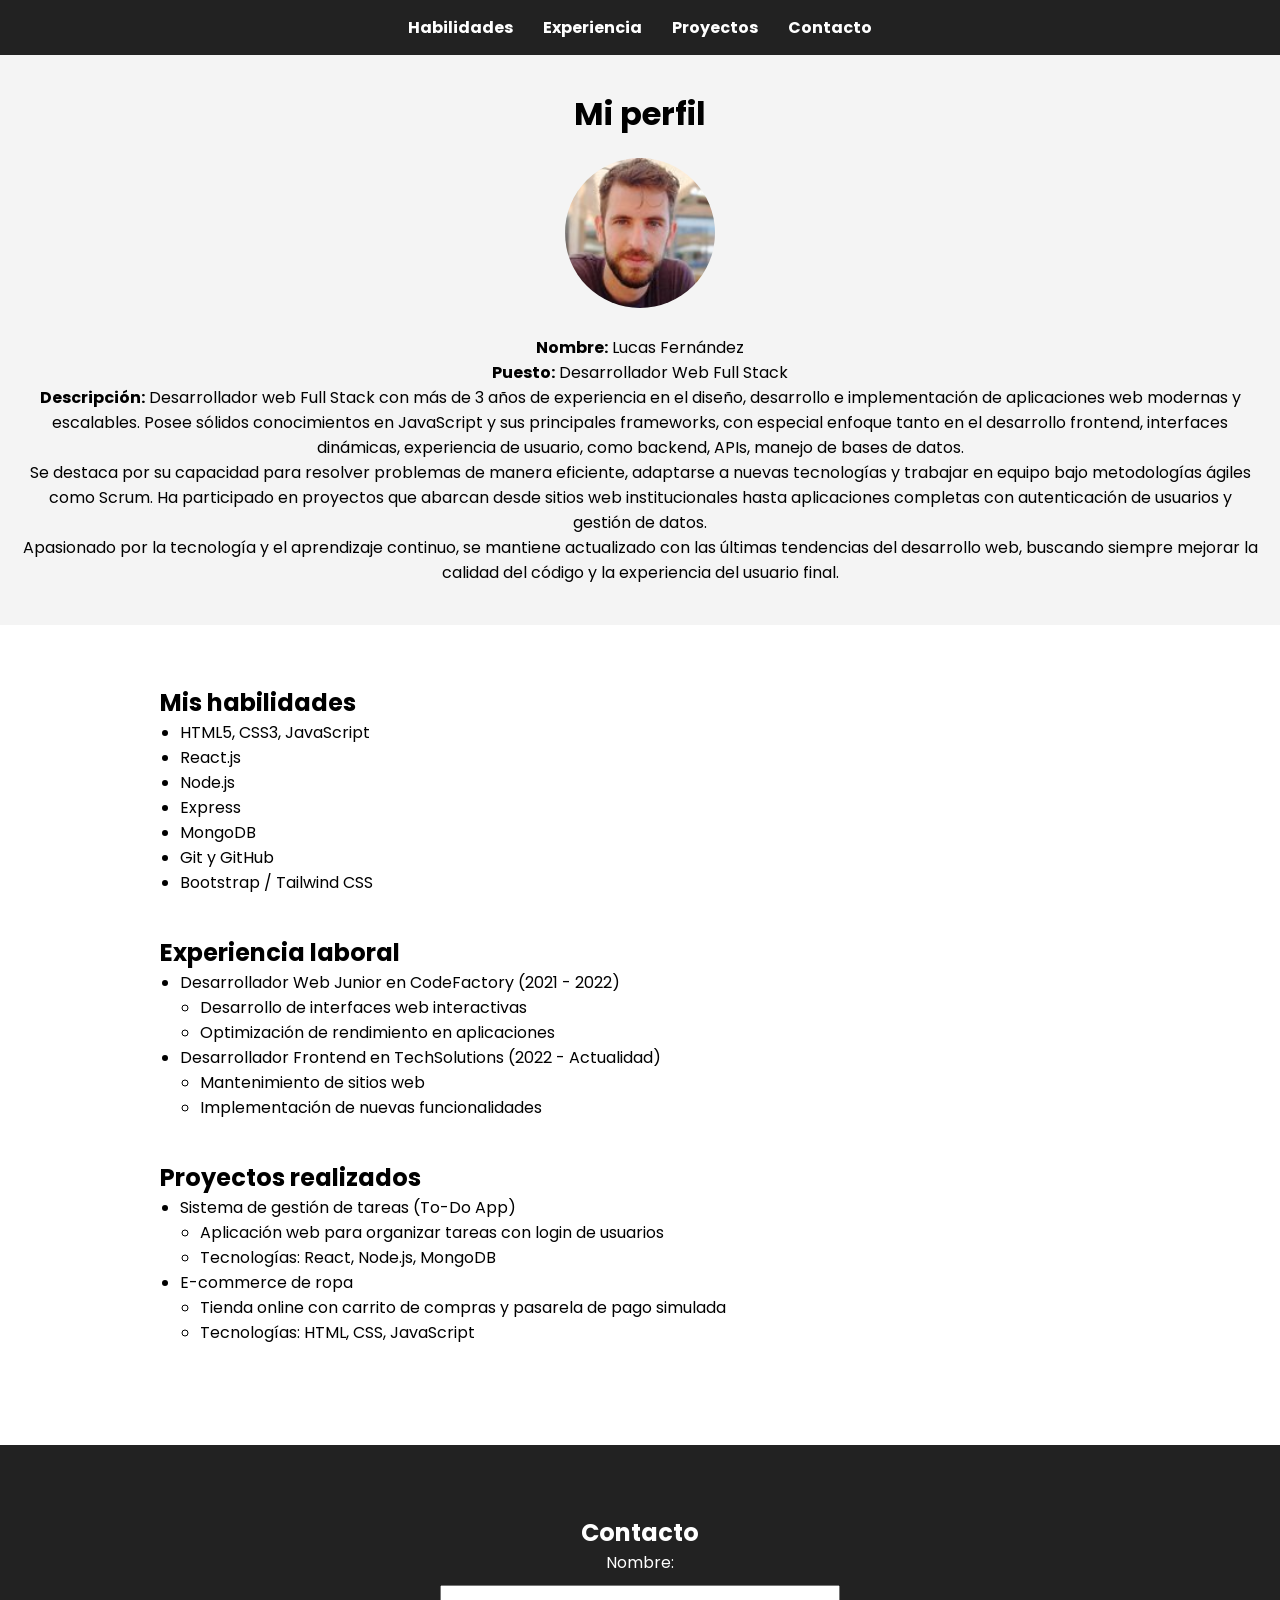
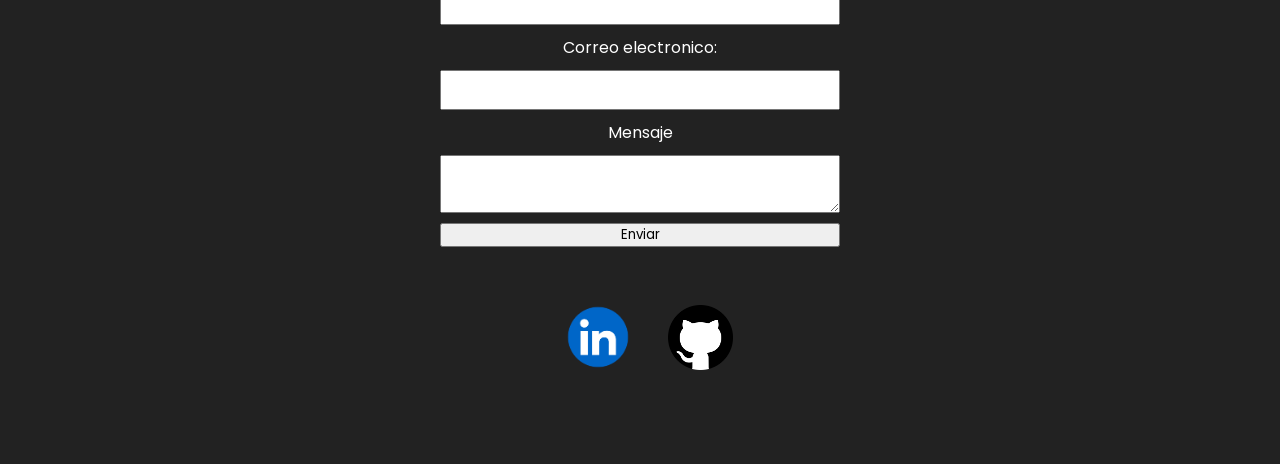
==== index.html @ 5711893b "URL publica" ====
<!DOCTYPE html>
<html>
    <head>
        <title>Portafolio personal</title>
        <meta charset="UTF-8">
        <meta name="viewport" content="width=device-width, initial-scale=1.0">
        <link rel="stylesheet" href="css/Styles.css">
        <link href="https://fonts.googleapis.com/css2?family=Poppins:wght@300;400;600&display=swap" rel="stylesheet">
        <link rel="icon" href="Imagenes/Logo portafolio.png">

    </head> 
    <body>
        <nav>
            <a href="#habilidades">Habilidades</a>
            <a href="#experiencia">Experiencia</a>
            <a href="#proyectos">Proyectos</a>
            <a href="#contacto">Contacto</a>
        </nav>
        <header id="perfil">
            <h1>Mi perfil</h1>
        <img src="Imagenes/Foto de perfil.jpg" alt="Foto de perfil">
        <p><strong>Nombre:</strong> Lucas Fernández<br>
        <strong>Puesto:</strong> Desarrollador Web Full Stack</p>

        <p><strong>Descripción:</strong> Desarrollador web Full Stack con más de 3 años de experiencia en el diseño, desarrollo e implementación de aplicaciones web modernas y escalables. Posee sólidos conocimientos en JavaScript y sus principales frameworks, con especial enfoque tanto en el desarrollo frontend, interfaces dinámicas, experiencia de usuario, como backend, APIs, manejo de bases de datos.<br>

Se destaca por su capacidad para resolver problemas de manera eficiente, adaptarse a nuevas tecnologías y trabajar en equipo bajo metodologías ágiles como Scrum. Ha participado en proyectos que abarcan desde sitios web institucionales hasta aplicaciones completas con autenticación de usuarios y gestión de datos. <br>

Apasionado por la tecnología y el aprendizaje continuo, se mantiene actualizado con las últimas tendencias del desarrollo web, buscando siempre mejorar la calidad del código y la experiencia del usuario final.</p>
        </header>
        <main>
        <section id="habilidades">
        <h2>Mis habilidades</h2>
        <ul>
            <li>HTML5, CSS3, JavaScript</li>
            <li>React.js</li>
            <li>Node.js</li>
            <li>Express</li>
            <li>MongoDB</li>
            <li>Git y GitHub</li>
            <li>Bootstrap / Tailwind CSS</li>
        </ul>
        </section>
        <section id="experiencia">
        <h2>Experiencia laboral</h2>
        <ul>
            <li>Desarrollador Web Junior en CodeFactory (2021 - 2022)
                <ul>
                    <li>Desarrollo de interfaces web interactivas</li>
                    <li>Optimización de rendimiento en aplicaciones</li>
                </ul>
            </li>
            <li>Desarrollador Frontend en TechSolutions (2022 - Actualidad)
                <ul>
                    <li>Mantenimiento de sitios web</li>
                    <li>Implementación de nuevas funcionalidades</li>
                </ul>
            </li>
        </ul>
        </section>
        <section id="proyectos">
        <h2>Proyectos realizados</h2>
         <ul>
            <li>Sistema de gestión de tareas (To-Do App)
                <ul>
                    <li>Aplicación web para organizar tareas con login de usuarios</li>
                    <li>Tecnologías: React, Node.js, MongoDB</li>
                </ul>
            </li>
            <li>E-commerce de ropa
                <ul>
                    <li>Tienda online con carrito de compras y pasarela de pago simulada</li>
                    <li>Tecnologías: HTML, CSS, JavaScript</li>
                </ul>
            </li>
        </ul>
        </section>
    </main>
        <footer>
            <section id="contacto">
                <h2>Contacto</h2>
                <form>
                    <label for="nombre">Nombre:</label>
                    <input type="text" name="nombre" id="nombre" required>

                    <label for="email">Correo electronico:</label>
                    <input type="email" name="email" id="email" required>

                    <label for="mensaje">Mensaje</label>
                    <textarea name="mensaje" id="mensaje" required></textarea>

                    <button type="submit">Enviar</button>
                </form>
            </section>
            <section id="redes">

                <a href="https://linkedin.com/in/lucasfernandez-dev" target="_blank"><img class="linkeding"src="Imagenes/Logo Linkeding.webp" alt="Logo linkedin" ></a>
                <a href="https://github.com/lucasfernandez" target="_blank"><img src="Imagenes/Logo GitHub.png" alt="Logo de GitHub"></a>
            </section>
            
        </footer>
    
    </body>
</html>
---- css/Styles.css ----
/* Reset básico */
*{
    margin:0;
    padding:0;
    box-sizing:border-box;
    font-family: 'Poppins', sans-serif;
}

body{
    padding-top:50px;  /* espacio para el nav */
}

/* NAV */
nav{
    background:#222;
    padding:15px;
    display:flex;
    justify-content:center; /*dice si va centrado a la derecha o a la izquierda*/
    gap:30px; /*espacio entre los elementos flex*/

    position:fixed;   /* lo fija */
    top:0;
    left:0;
    width:100%;       /* ocupa todo el ancho */
    z-index:1000;     /* queda por encima del contenido */
}

nav a{
    color:white;
    text-decoration:none;
    font-weight:bold;
}

/* HEADER */
header{
    text-align:center;
    padding:40px 20px;
    background:#f4f4f4;
}

header img{
    width:150px;
    border-radius:50%;
    margin:20px 0;
}

/* CONTENIDO */
main{
    max-width:1000px;
    margin:auto;
    padding:20px;
}

/* SECCIONES */
section{
    margin:40px 0;
    scroll-margin-top:150px;
}

/* LISTAS */
ul{
    padding-left:20px;
}

/* FOOTER */
footer{
    background:#222;
    color:white;
    text-align:center;
    padding:30px;

    width:100%;
    margin-top:40px;
}

footer img{
    height:65px;
    width:auto;
    margin:0px;
    padding: auto;
}
.linkeding{
    height: 100px;
    margin: 0px;
    padding: auto;
}
#redes{
    display:flex;
    justify-content:center;
    align-items:center;  
    gap:20px;
}

/* FORM */
form{
    display:flex;
    flex-direction:column;
    gap:10px;
    max-width:400px;
    margin:auto;
}

input, textarea{
    padding:8px;
}

/* 🔴 RESPONSIVE */
@media (max-width:768px){

    /* NAV compacto */
    nav{
        flex-direction:column;
        align-items:center;
        gap:10px;
        padding:10px;
    }

    nav a{
        font-size:14px;
        padding:5px;
    }

    /* Reducir espacio del body (nav más chico) */
    body{
        padding-top:150px;
    }

    /* Imagen perfil más chica */
    header img{
        width:110px;
    }

    /* Texto más cómodo en mobile */
    main{
        padding:15px;
    }

    section{
        scroll-margin-top:170px;
    }
}
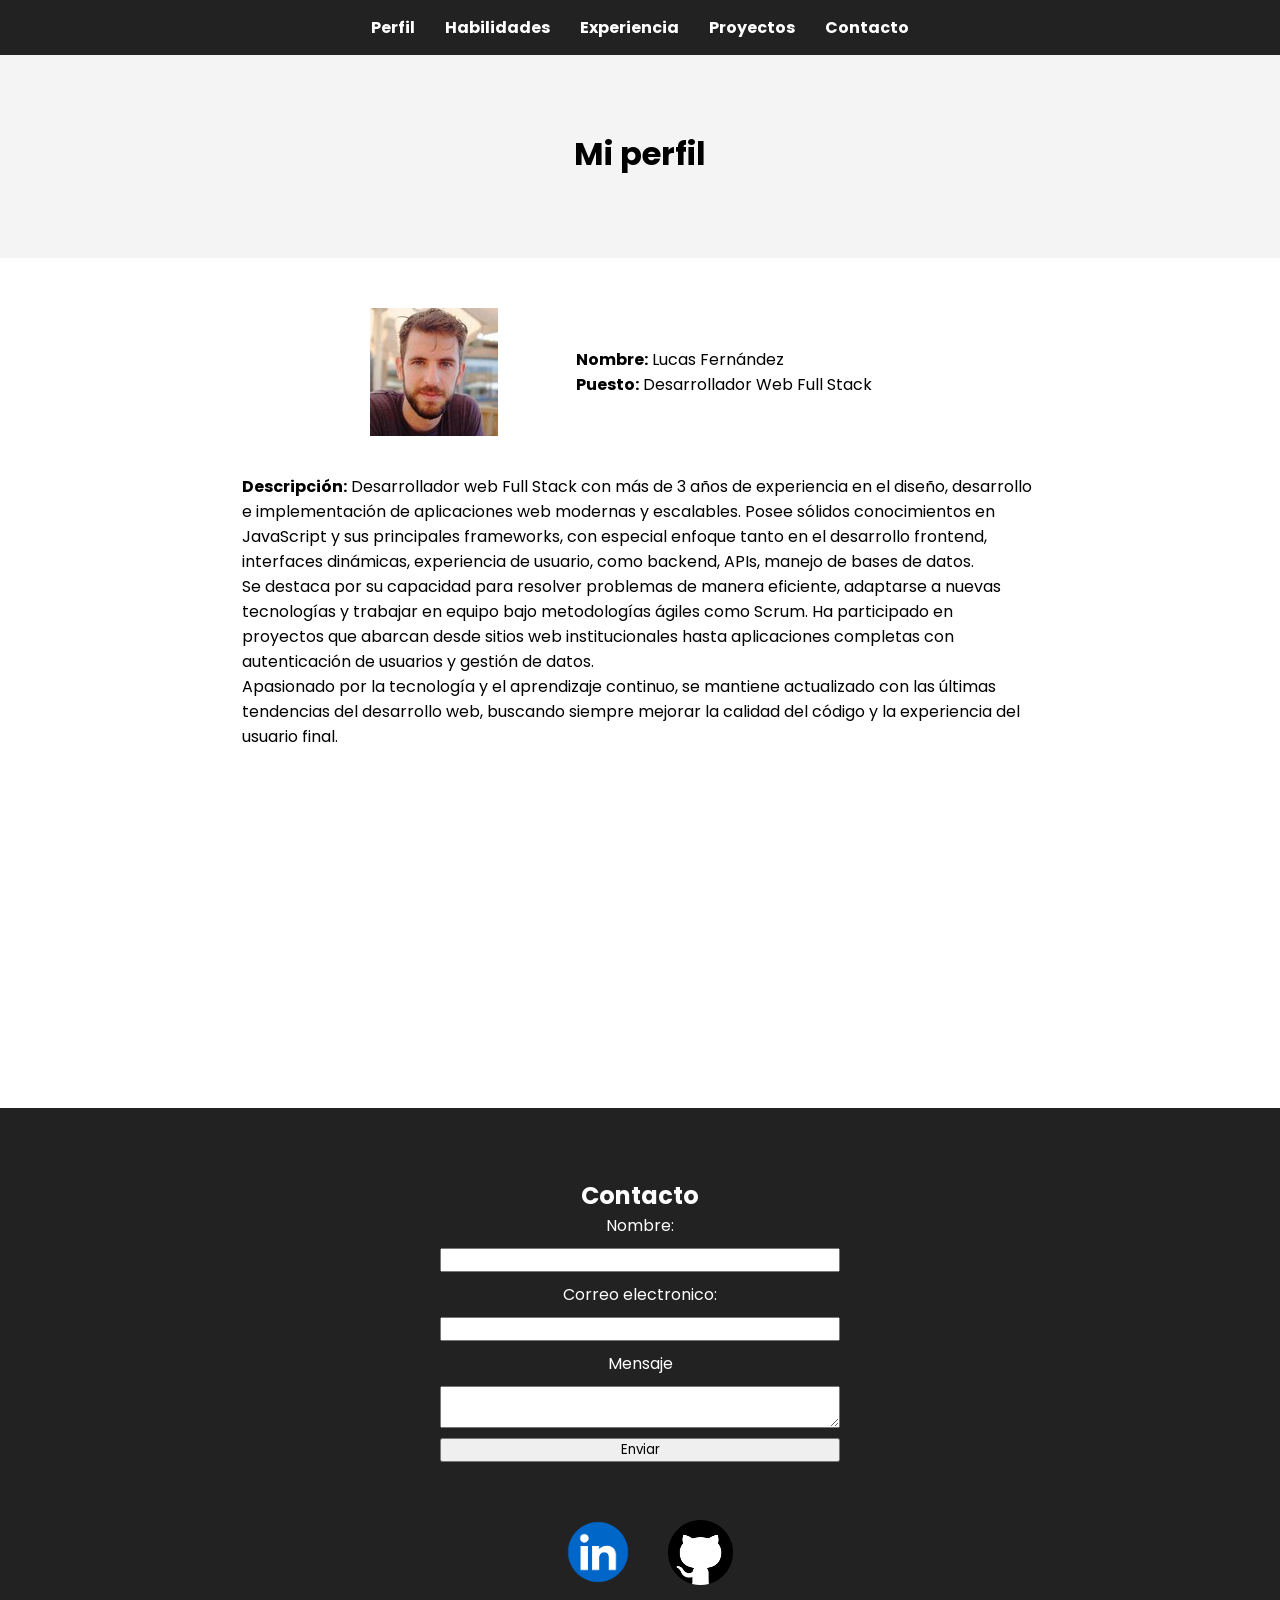
==== commit 84574c08: "Reorganización general" ====
--- a/index.html
+++ b/index.html
@@ -7,75 +7,32 @@
         <link rel="stylesheet" href="css/Styles.css">
         <link href="https://fonts.googleapis.com/css2?family=Poppins:wght@300;400;600&display=swap" rel="stylesheet">
         <link rel="icon" href="Imagenes/Logo portafolio.png">
-
     </head> 
     <body>
         <nav>
-            <a href="#habilidades">Habilidades</a>
-            <a href="#experiencia">Experiencia</a>
-            <a href="#proyectos">Proyectos</a>
+            <a href="index.html">Perfil</a>
+            <a href="html/habilidades.html">Habilidades</a>
+            <a href="html/experiencia.html">Experiencia</a>
+            <a href="html/proyectos.html">Proyectos</a>
             <a href="#contacto">Contacto</a>
         </nav>
         <header id="perfil">
             <h1>Mi perfil</h1>
-        <img src="Imagenes/Foto de perfil.jpg" alt="Foto de perfil">
-        <p><strong>Nombre:</strong> Lucas Fernández<br>
-        <strong>Puesto:</strong> Desarrollador Web Full Stack</p>
-
+        </header>
+        <main>
+            <div class="perfil-info">
+                <img src="Imagenes/Foto de perfil.jpg" alt="Foto de perfil">
+                <div>
+                    <p><strong>Nombre:</strong> Lucas Fernández<br>
+                    <strong>Puesto:</strong> Desarrollador Web Full Stack</p>
+                </div>
+            </div>
         <p><strong>Descripción:</strong> Desarrollador web Full Stack con más de 3 años de experiencia en el diseño, desarrollo e implementación de aplicaciones web modernas y escalables. Posee sólidos conocimientos en JavaScript y sus principales frameworks, con especial enfoque tanto en el desarrollo frontend, interfaces dinámicas, experiencia de usuario, como backend, APIs, manejo de bases de datos.<br>
 
 Se destaca por su capacidad para resolver problemas de manera eficiente, adaptarse a nuevas tecnologías y trabajar en equipo bajo metodologías ágiles como Scrum. Ha participado en proyectos que abarcan desde sitios web institucionales hasta aplicaciones completas con autenticación de usuarios y gestión de datos. <br>
 
 Apasionado por la tecnología y el aprendizaje continuo, se mantiene actualizado con las últimas tendencias del desarrollo web, buscando siempre mejorar la calidad del código y la experiencia del usuario final.</p>
-        </header>
-        <main>
-        <section id="habilidades">
-        <h2>Mis habilidades</h2>
-        <ul>
-            <li>HTML5, CSS3, JavaScript</li>
-            <li>React.js</li>
-            <li>Node.js</li>
-            <li>Express</li>
-            <li>MongoDB</li>
-            <li>Git y GitHub</li>
-            <li>Bootstrap / Tailwind CSS</li>
-        </ul>
-        </section>
-        <section id="experiencia">
-        <h2>Experiencia laboral</h2>
-        <ul>
-            <li>Desarrollador Web Junior en CodeFactory (2021 - 2022)
-                <ul>
-                    <li>Desarrollo de interfaces web interactivas</li>
-                    <li>Optimización de rendimiento en aplicaciones</li>
-                </ul>
-            </li>
-            <li>Desarrollador Frontend en TechSolutions (2022 - Actualidad)
-                <ul>
-                    <li>Mantenimiento de sitios web</li>
-                    <li>Implementación de nuevas funcionalidades</li>
-                </ul>
-            </li>
-        </ul>
-        </section>
-        <section id="proyectos">
-        <h2>Proyectos realizados</h2>
-         <ul>
-            <li>Sistema de gestión de tareas (To-Do App)
-                <ul>
-                    <li>Aplicación web para organizar tareas con login de usuarios</li>
-                    <li>Tecnologías: React, Node.js, MongoDB</li>
-                </ul>
-            </li>
-            <li>E-commerce de ropa
-                <ul>
-                    <li>Tienda online con carrito de compras y pasarela de pago simulada</li>
-                    <li>Tecnologías: HTML, CSS, JavaScript</li>
-                </ul>
-            </li>
-        </ul>
-        </section>
-    </main>
+        </main>
         <footer>
             <section id="contacto">
                 <h2>Contacto</h2>
--- a/css/Styles.css
+++ b/css/Styles.css
@@ -5,7 +5,9 @@
     box-sizing:border-box;
     font-family: 'Poppins', sans-serif;
 }
-
+html {
+    scroll-behavior: smooth;
+}
 body{
     padding-top:50px;  /* espacio para el nav */
 }
@@ -34,32 +36,34 @@
 /* HEADER */
 header{
     text-align:center;
-    padding:40px 20px;
+    width:100%;
+    padding:80px 10%;
     background:#f4f4f4;
 }
-
-header img{
-    width:150px;
-    border-radius:50%;
-    margin:20px 0;
-}
-
 /* CONTENIDO */
 main{
     max-width:1000px;
     margin:auto;
-    padding:20px;
+    padding:50px 5%;
+    min-height: calc(100vh - 70px);
+}
+.perfil-info{
+    display:flex;
+    align-items:center;
+    justify-content:center;
+    gap:40px;
 }
 
 /* SECCIONES */
 section{
     margin:40px 0;
-    scroll-margin-top:150px;
+    scroll-margin-top:120px;
 }
-
 /* LISTAS */
 ul{
-    padding-left:20px;
+    padding-left:50px;
+    padding-bottom:50px ;
+    
 }
 
 /* FOOTER */
@@ -70,7 +74,7 @@
     padding:30px;
 
     width:100%;
-    margin-top:40px;
+    margin-top:20px;
 }
 
 footer img{
@@ -99,9 +103,30 @@
     max-width:400px;
     margin:auto;
 }
-
-input, textarea{
-    padding:8px;
+.logos{
+    display: flex;
+    flex-wrap: wrap;
+    gap: 25px;
+    justify-content: center;
+    align-items: center;
+}
+.logos img{
+    width: 120px;
+    height: 120px;
+    object-fit: contain;
+    padding: 15px;
+    background: #f5f5f5;
+    border-radius: 12px;
+    transition: 0.3s;
+}
+p{
+    margin: 1cm;
+}
+.tarjeta{
+    margin: 10px;
+    padding: 20px;
+    border-radius: 30px;
+    background-color:#f4f4f4;
 }
 
 /* 🔴 RESPONSIVE */
@@ -129,13 +154,7 @@
     header img{
         width:110px;
     }
-
-    /* Texto más cómodo en mobile */
-    main{
-        padding:15px;
-    }
-
     section{
-        scroll-margin-top:170px;
+        scroll-margin-top:230px;
     }
 }
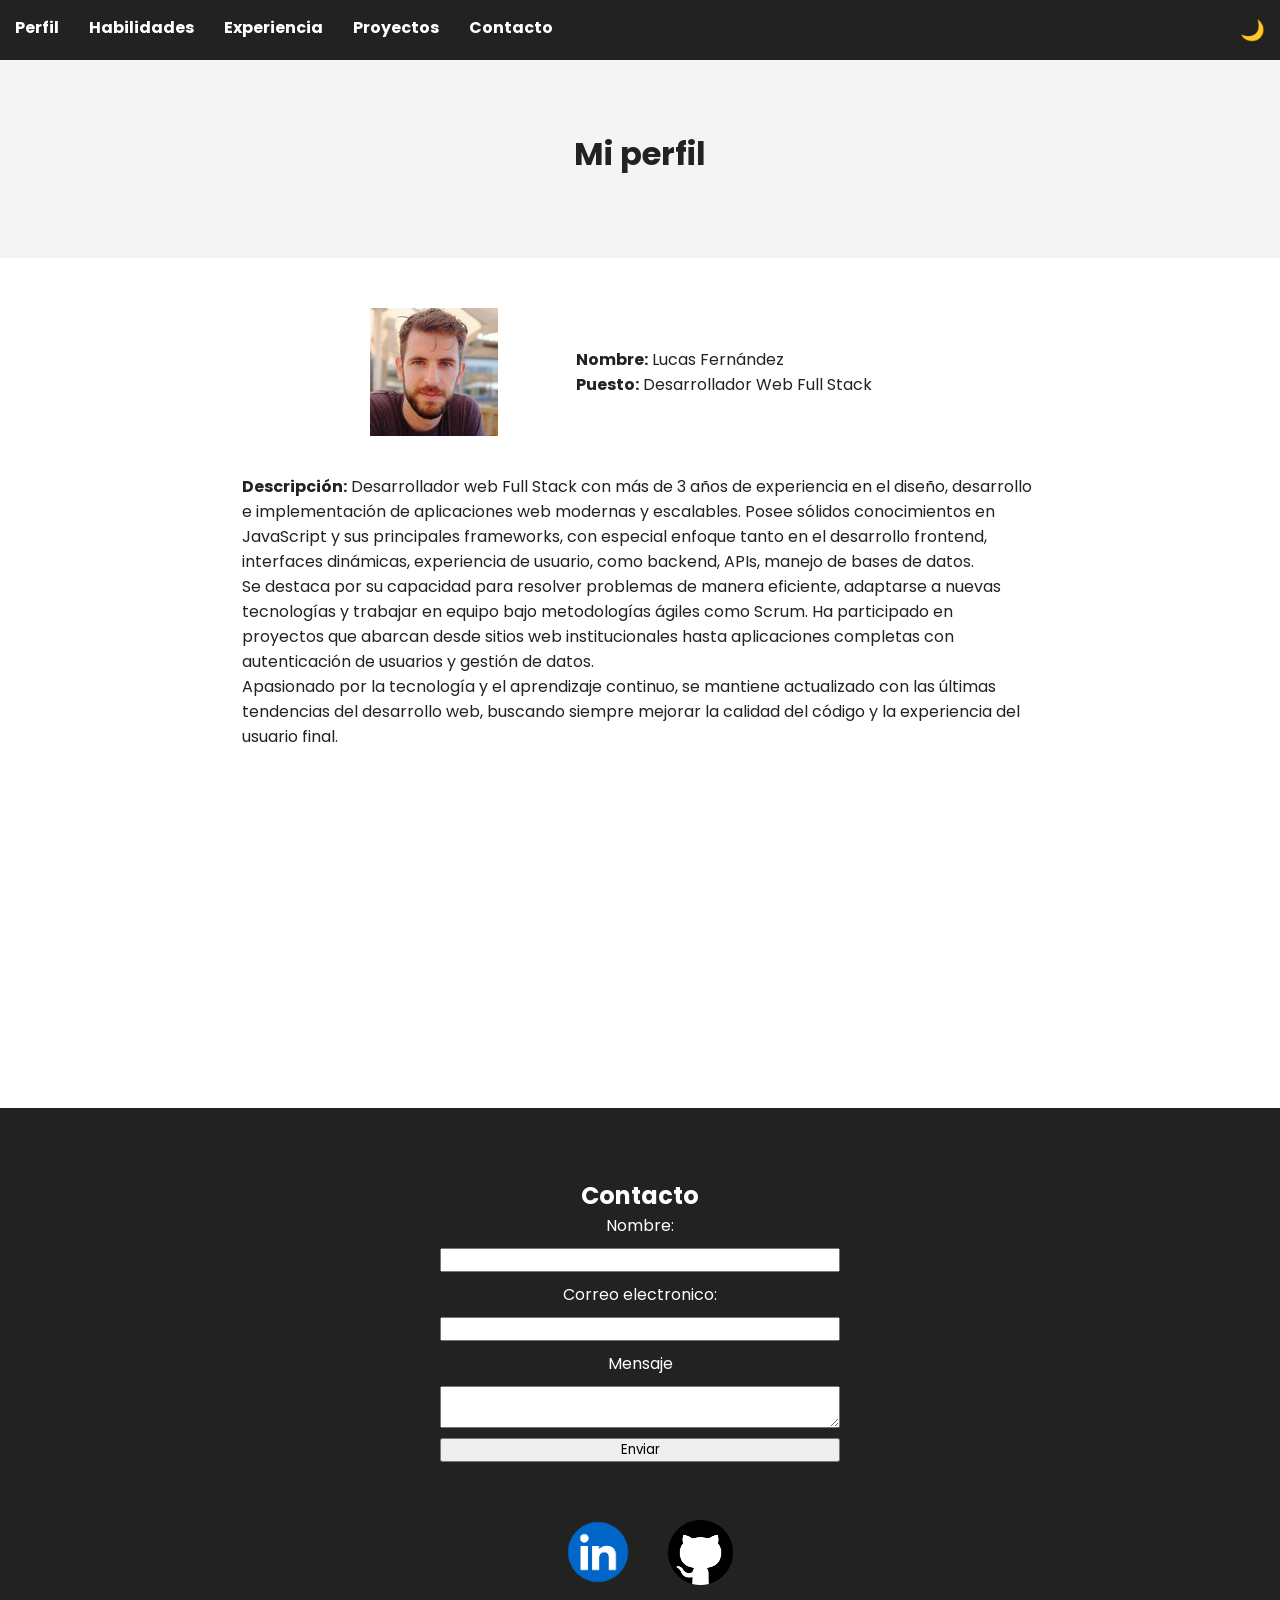
==== commit f28ac671: "Darkmode" ====
--- a/index.html
+++ b/index.html
@@ -15,6 +15,7 @@
             <a href="html/experiencia.html">Experiencia</a>
             <a href="html/proyectos.html">Proyectos</a>
             <a href="#contacto">Contacto</a>
+            <button id="darkBtn">🌙</button>
         </nav>
         <header id="perfil">
             <h1>Mi perfil</h1>
@@ -56,6 +57,6 @@
             </section>
             
         </footer>
-    
+        <script src="js/index.js"></script>
     </body>
 </html>
--- a/css/Styles.css
+++ b/css/Styles.css
@@ -1,3 +1,15 @@
+:root{
+    --bg: #ffffff;
+    --text: #222;
+    --nav: #222;
+    --card: #f4f4f4;
+}
+.dark{
+    --bg: #121212;
+    --text: #f5f5f5;
+    --nav: #1e1e1e;
+    --card: #7d7d7d;
+}
 /* Reset básico */
 *{
     margin:0;
@@ -10,11 +22,13 @@
 }
 body{
     padding-top:50px;  /* espacio para el nav */
+    background: var(--bg);
+    color: var(--text);
 }
 
 /* NAV */
 nav{
-    background:#222;
+    background:var(--nav);
     padding:15px;
     display:flex;
     justify-content:center; /*dice si va centrado a la derecha o a la izquierda*/
@@ -38,7 +52,7 @@
     text-align:center;
     width:100%;
     padding:80px 10%;
-    background:#f4f4f4;
+    background:var(--card);
 }
 /* CONTENIDO */
 main{
@@ -57,7 +71,7 @@
 /* SECCIONES */
 section{
     margin:40px 0;
-    scroll-margin-top:120px;
+    scroll-margin-top:150px;
 }
 /* LISTAS */
 ul{
@@ -68,7 +82,7 @@
 
 /* FOOTER */
 footer{
-    background:#222;
+    background:var(--nav);
     color:white;
     text-align:center;
     padding:30px;
@@ -115,7 +129,7 @@
     height: 120px;
     object-fit: contain;
     padding: 15px;
-    background: #f5f5f5;
+    background: var(--card);
     border-radius: 12px;
     transition: 0.3s;
 }
@@ -126,7 +140,15 @@
     margin: 10px;
     padding: 20px;
     border-radius: 30px;
-    background-color:#f4f4f4;
+    background-color:var(--card);
+}
+#darkBtn{
+    margin-left: auto;
+    background: none;   /* sin fondo */
+    border: none;       /* sin borde */
+    font-size: 20px;
+    cursor: pointer;
+    color: white;       /* mismo color que el nav */
 }
 
 /* 🔴 RESPONSIVE */
@@ -155,6 +177,6 @@
         width:110px;
     }
     section{
-        scroll-margin-top:230px;
+        scroll-margin-top:250px;
     }
 }
